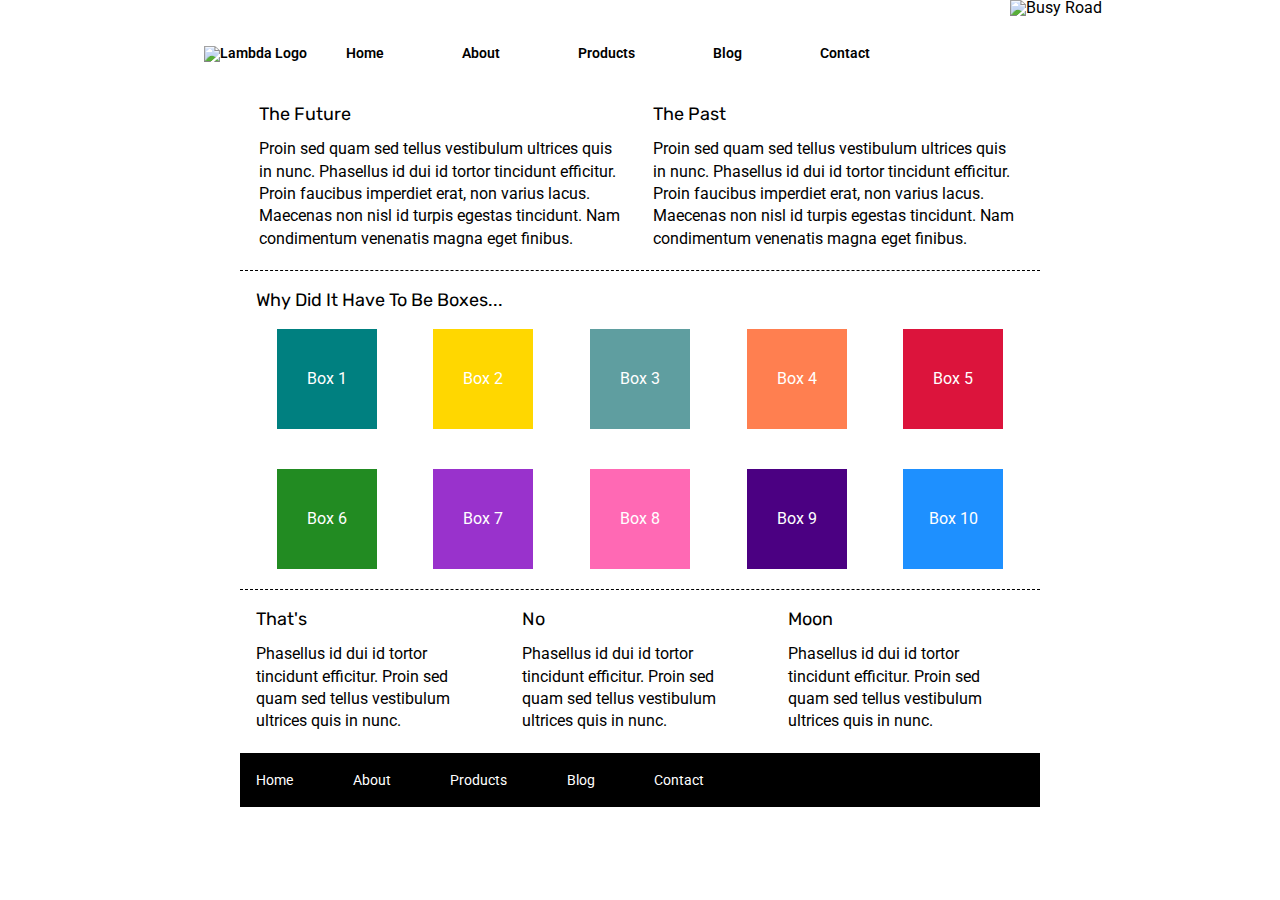
==== index.html @ c5d44261 "home page design complete" ====
<!doctype html>

<html lang="en">
<head>
  <meta charset="utf-8">

  <title>Sprint Challenge - Home</title>

  <link href="https://fonts.googleapis.com/css?family=Roboto|Rubik" rel="stylesheet">
  <link rel="stylesheet" href="css/index.css">

</head>

<body>
    <header>
        <nav>
            <img src="img/lambda-black.png" alt="Lambda Logo">
            <a href="#">Home</a>
            <a href="#">About</a>
            <a href="#">Products</a>
            <a href="#">Blog</a>
            <a href="#">Contact</a>
        </nav>
        <div class="headerImg">
            <img src="img/jumbo.jpg" alt="Busy Road">
        </div>
    </header>
    <div class="container">
   
        <section class="top-content">
            <div class="text-container">
                <h2>The Future</h2>
                <p>Proin sed quam sed tellus vestibulum ultrices quis in nunc. Phasellus id dui id tortor tincidunt efficitur. Proin faucibus imperdiet erat, non varius lacus. Maecenas non nisl id turpis egestas tincidunt. Nam condimentum venenatis magna eget finibus.</p>
            </div>
            <div class="text-container">
                <h2>The Past</h2>
                <p>Proin sed quam sed tellus vestibulum ultrices quis in nunc. Phasellus id dui id tortor tincidunt efficitur. Proin faucibus imperdiet erat, non varius lacus. Maecenas non nisl id turpis egestas tincidunt. Nam condimentum venenatis magna eget finibus.</p>
            </div>
        </section>
        
        <section class="middle-content">
        
            <h2>Why Did It Have To Be Boxes...</h2>
            
            <div class="boxes">
                <div class="box">Box 1</div>
                <div class="box">Box 2</div>
                <div class="box">Box 3</div>
                <div class="box">Box 4</div>
                <div class="box">Box 5</div>
                <div class="box">Box 6</div>
                <div class="box">Box 7</div>
                <div class="box">Box 8</div>
                <div class="box">Box 9</div>
                <div class="box">Box 10</div>
            </div>
        
        </section>

        <section class="bottom-content">

            <div class="text-container">
                <h2>That's</h2>
                <p>Phasellus id dui id tortor tincidunt efficitur. Proin sed quam sed tellus vestibulum ultrices quis in nunc.</p>
            </div>
            <div class="text-container">
                <h2>No</h2>
                <p>Phasellus id dui id tortor tincidunt efficitur. Proin sed quam sed tellus vestibulum ultrices quis in nunc.</p>
            </div>
            <div class="text-container">
                <h2>Moon</h2>
                <p>Phasellus id dui id tortor tincidunt efficitur. Proin sed quam sed tellus vestibulum ultrices quis in nunc.</p>
            </div>

        </section>
        
        <footer>
            <nav>
                <a href="#">Home</a>
                <a href="#">About</a>
                <a href="#">Products</a>
                <a href="#">Blog</a>
                <a href="#">Contact</a>
            </nav>
        </footer>
    </div><!-- container -->        
</body>
</html>
---- css/index.css ----
/* http://meyerweb.com/eric/tools/css/reset/ 
   v2.0 | 20110126
   License: none (public domain)
*/

html, body, div, span, applet, object, iframe,
h1, h2, h3, h4, h5, h6, p, blockquote, pre,
a, abbr, acronym, address, big, cite, code,
del, dfn, em, img, ins, kbd, q, s, samp,
small, strike, strong, sub, sup, tt, var,
b, u, i, center,
dl, dt, dd, ol, ul, li,
fieldset, form, label, legend,
table, caption, tbody, tfoot, thead, tr, th, td,
article, aside, canvas, details, embed, 
figure, figcaption, footer, header, hgroup, 
menu, nav, output, ruby, section, summary,
time, mark, audio, video {
	margin: 0;
	padding: 0;
	border: 0;
	font-size: 100%;
	font: inherit;
	vertical-align: baseline;
}
/* HTML5 display-role reset for older browsers */
article, aside, details, figcaption, figure, 
footer, header, hgroup, menu, nav, section {
	display: block;
}
body {
	line-height: 1;
}
ol, ul {
	list-style: none;
}
blockquote, q {
	quotes: none;
}
blockquote:before, blockquote:after,
q:before, q:after {
	content: '';
	content: none;
}
table {
	border-collapse: collapse;
	border-spacing: 0;
}

* {
    box-sizing: border-box;
}

html, body {
    height: 100%;
    font-family: 'Roboto', sans-serif;
}

h1, h2, h3, h4, h5 {
    font-size: 18px;
    margin-bottom: 15px;
    font-family: 'Rubik', sans-serif;
}

p {
    line-height: 1.4;
}

header {
    display: flex;
    width:100%;
    justify-content: center;
    flex-flow: row wrap;
}

header nav {
    width: 65%;
    display: flex;

    justify-content: flex-start;
    align-items: baseline;
    padding: 2%;
    font-size: 14px;
    font-weight: 600;
    /* border: 1px solid black; */
}

header nav a {
    text-decoration: none;
    color: black;
    padding: 20px 5%;
}
header .headerImg {
    margin-bottom: 2%;
}

.container {
    width: 800px;
    margin: 0 auto;
}

.top-content {
    display: flex;
    flex-wrap: wrap;
    justify-content: space-evenly;
    margin-bottom: 20px;
    border-bottom: 1px dashed black;
}

.top-content .text-container {
    width: 48%;
    padding: 0 1%;
    padding-bottom: 20px;  
}

.middle-content {
    margin-bottom: 20px;
    border-bottom: 1px dashed black;
}

.middle-content h2 {
    padding: 0 2%;
    margin-bottom: 0;
}

.middle-content .boxes {
    display: flex;
    flex-wrap: wrap;
    justify-content: space-evenly;
}

.middle-content .boxes .box {
    width: 12.5%;
    height: 100px;
    background: black;
    margin: 20px 2.5%;
    color: white;
    display: flex;
    align-items: center;
    justify-content: center;
}

.middle-content .boxes .box:nth-of-type(1) {
    background-color: teal;
}
.middle-content .boxes .box:nth-of-type(2) {
    background-color: gold;
}
.middle-content .boxes .box:nth-of-type(3) {
    background-color: cadetblue;
}
.middle-content .boxes .box:nth-of-type(4) {
    background-color: coral;
}
.middle-content .boxes .box:nth-of-type(5) {
    background-color: crimson;
}
.middle-content .boxes .box:nth-of-type(6) {
    background-color: forestgreen;
}
.middle-content .boxes .box:nth-of-type(7) {
    background-color: darkorchid;
}
.middle-content .boxes .box:nth-of-type(8) {
    background-color: hotpink;
}
.middle-content .boxes .box:nth-of-type(9) {
    background-color: indigo;
}
.middle-content .boxes .box:nth-of-type(10) {
    background-color: dodgerblue;
}

.bottom-content {
    display: flex;
    margin: 0 2% 20px;
    justify-content: space-around;
}

.bottom-content .text-container {
    padding-right: 4%;
}

.bottom-content .text-container:last-child {
    padding-right: 0;
}

footer {
    width: 100%;
    background: black;
}

footer nav {
    width: 60%;
    display: flex;
    justify-content: space-between;
    align-items: center;
    padding: 20px 2%;
    font-size: 14px;
}

footer nav a {
    color: white;
    text-decoration: none;
}
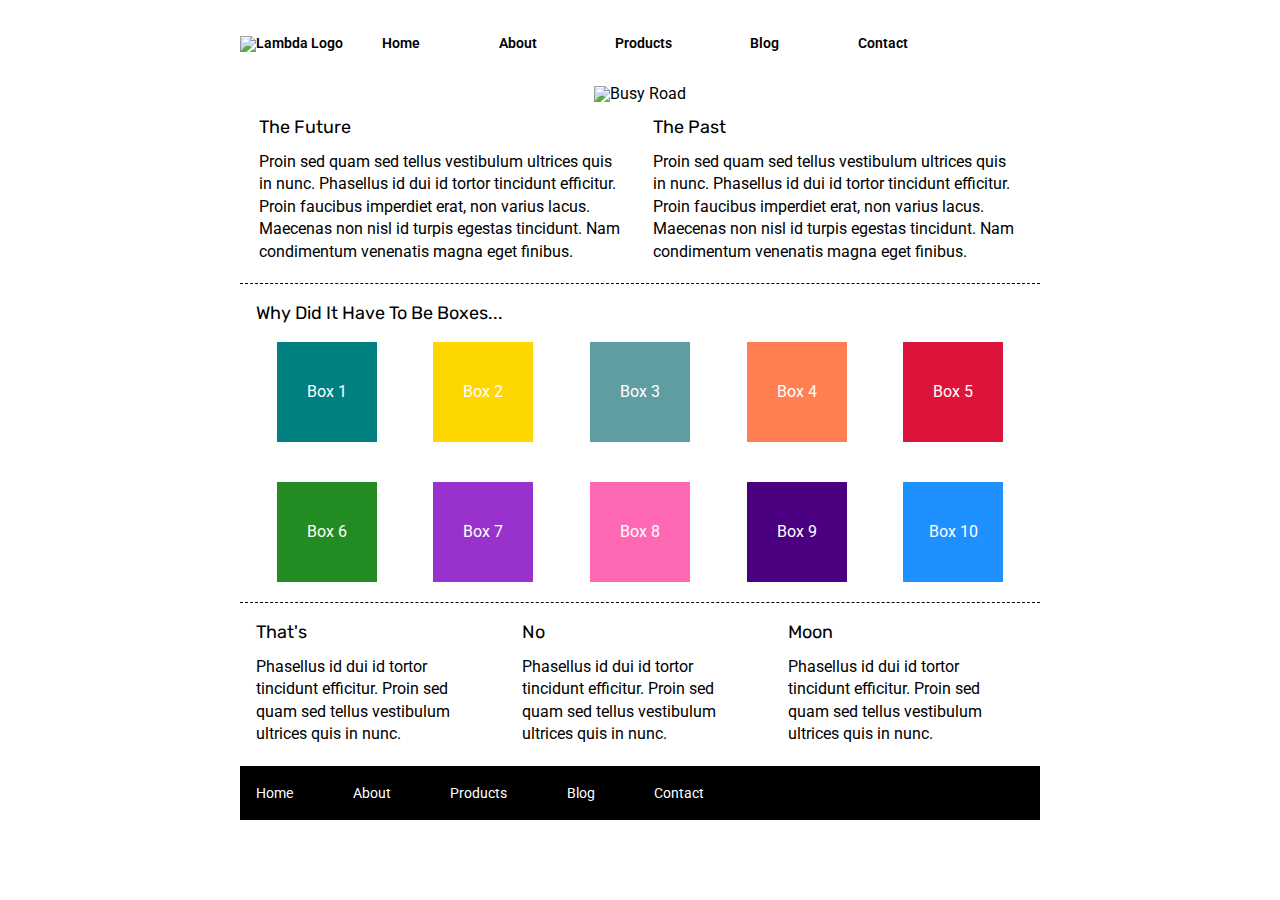
==== commit c480d646: "webpage markup complete" ====
--- a/index.html
+++ b/index.html
@@ -12,20 +12,22 @@
 </head>
 
 <body>
-    <header>
-        <nav>
-            <img src="img/lambda-black.png" alt="Lambda Logo">
-            <a href="#">Home</a>
-            <a href="#">About</a>
-            <a href="#">Products</a>
-            <a href="#">Blog</a>
-            <a href="#">Contact</a>
-        </nav>
-        <div class="headerImg">
-            <img src="img/jumbo.jpg" alt="Busy Road">
-        </div>
-    </header>
+
     <div class="container">
+        <header>
+            <nav>
+                <img src="img/lambda-black.png" alt="Lambda Logo">
+                <a href="index.html">Home</a>
+                <a href="about.html">About</a>
+                <a href="#">Products</a>
+                <a href="#">Blog</a>
+                <a href="#">Contact</a>
+            </nav>
+            <div class="headerImg">
+                <img src="img/jumbo.jpg" alt="Busy Road">
+            </div>
+        </header>
+    
    
         <section class="top-content">
             <div class="text-container">
@@ -76,8 +78,8 @@
         
         <footer>
             <nav>
-                <a href="#">Home</a>
-                <a href="#">About</a>
+                <a href="index.html">Home</a>
+                <a href="about.html">About</a>
                 <a href="#">Products</a>
                 <a href="#">Blog</a>
                 <a href="#">Contact</a>
--- a/css/index.css
+++ b/css/index.css
@@ -68,18 +68,16 @@
 
 header {
     display: flex;
-    width:100%;
     justify-content: center;
     flex-flow: row wrap;
 }
 
 header nav {
-    width: 65%;
-    display: flex;
-
+    width:800px;
+    display: flex;
     justify-content: flex-start;
     align-items: baseline;
-    padding: 2%;
+    padding: 2% 2% 2% 0;
     font-size: 14px;
     font-weight: 600;
     /* border: 1px solid black; */
@@ -204,3 +202,55 @@
     text-decoration: none;
 }
 
+
+.aboutTopContent {
+    display: flex;
+    flex-wrap: wrap;
+    margin-bottom: 20px;
+    border-bottom: 1px dashed black;
+    padding-left: 2%;
+    padding-right: 2%;
+    padding-bottom: 2%;
+}
+
+.aboutMiddleContent {
+    display: flex;
+    flex-flow: row wrap;
+    justify-content: space-around;;
+    /* border: 1px solid black; */
+    padding: 1%;
+}
+
+.aboutMiddleContent .aboutItems {
+    display: flex;
+    flex-direction: column;
+    /* border: 1px solid black; */
+    width: 360px;
+    padding-bottom: 20px;
+    border-bottom: 1px dashed black;
+}
+.aboutMiddleContent .aboutItems h2 {
+    padding-top: 3%;
+}
+
+.aboutMiddleContent .aboutItems p {
+    padding-bottom: 3%;
+}
+
+.aboutMiddleContent .aboutItems button {
+    width: 130px;
+    height: 40px;
+    background-color: white;
+    border-radius: 10px;
+    font-size: 15px;
+    font-weight: 600;
+}
+
+.emptySpace {
+    width: 800px;
+    height: 60px;
+}
+
+.aboutBottomContent {
+    padding: 40px 3%;
+}